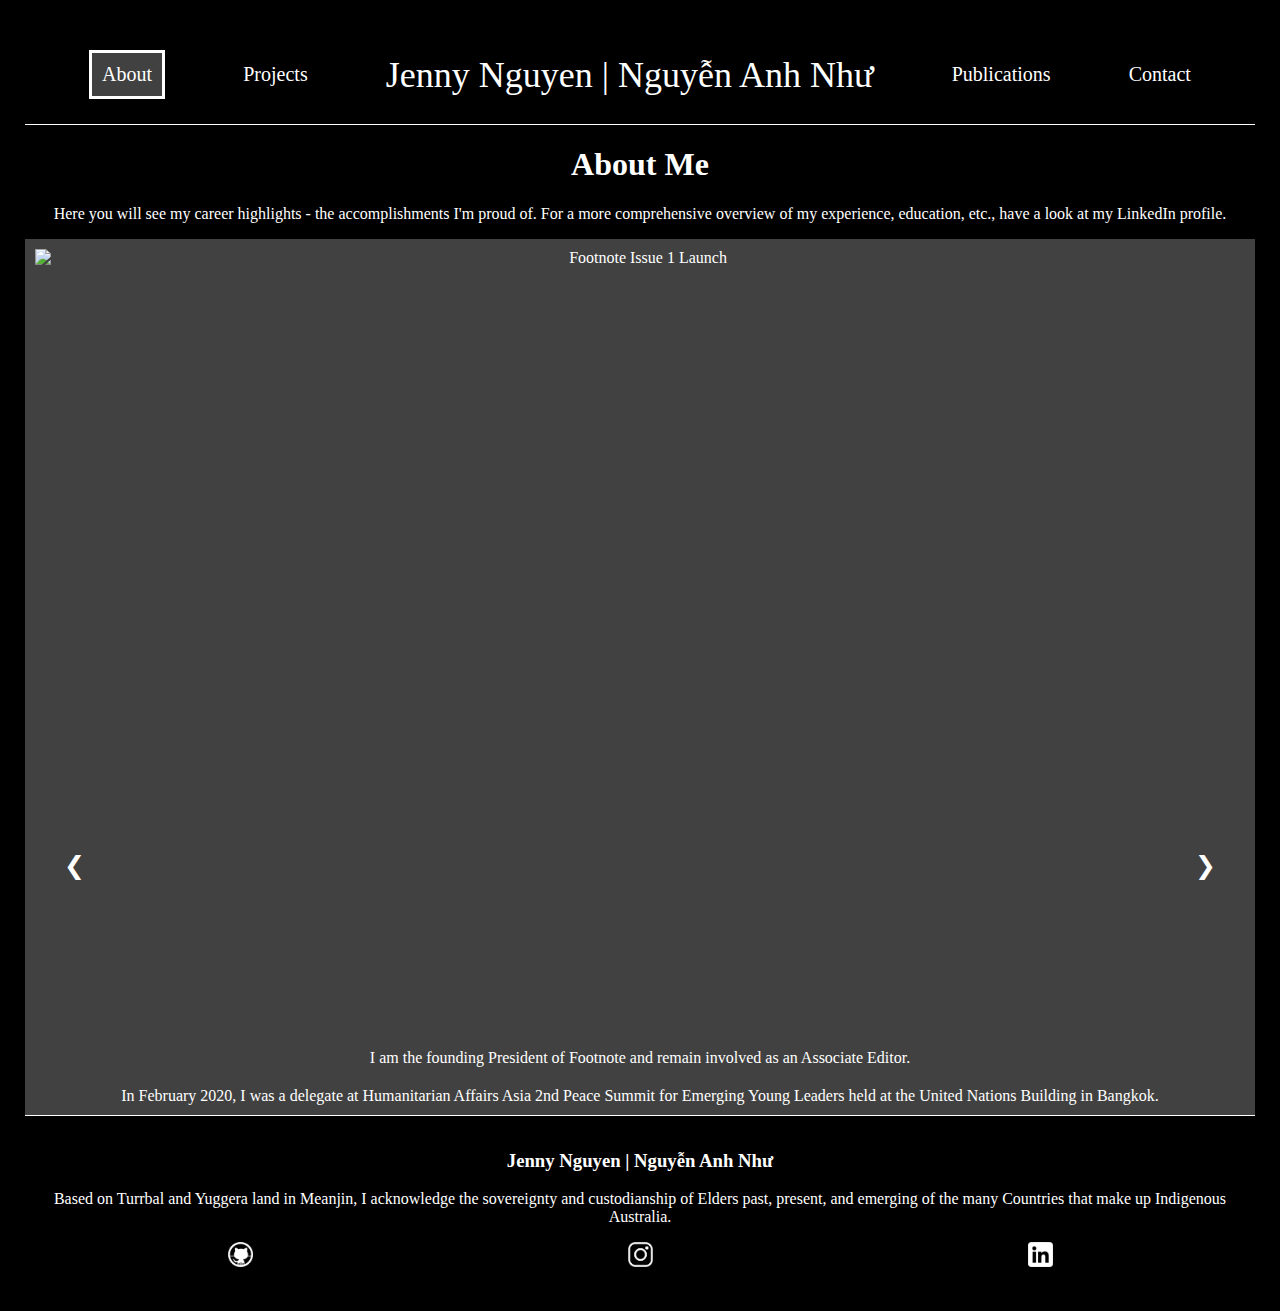
==== about.html @ fe2ff069 "Media Queries for Mobile screen" ====
<!DOCTYPE html>
<html lang="en">
<head>
    <meta charset="UTF-8">
    <meta http-equiv="X-UA-Compatible" content="IE=edge">
    <meta name="viewport" content="width=device-width, initial-scale=1.0">
    <meta name="description" content="Jenny Nguyen | Nguyễn Anh Như">
    <meta name="author" content="Jenny Nguyen | Nguyễn Anh Như">
    <link rel="stylesheet" href="make it look gorgeous.css">
    <title>Publications  Jenny Nguyen | Nguyễn Anh Như</title>
</head>
<body>
    <header>
        <a class="nav" href="about.html" id="highlighted">About</a>
        <a class="nav" href="projects.html">Projects</a>
        <a class="name" href="index.html">Jenny Nguyen | Nguyễn Anh Như</a>
        <a class="nav" href="publications.html">Publications</a>
        <a class="nav" href="contact.html">Contact</a>
    </header>
    <div id="publication-introduction">
        <h1>About Me</h1>
        <p>Here you will see my career highlights - the accomplishments I'm proud of. For a more comprehensive overview of my experience, education, etc., have a look at my <a href="https://www.linkedin.com/in/jennynguyenanhnhu/" class="paragraph-hyperlink">LinkedIn profile.</a></p>
    </div>
        <div class="slides">
            <div class="slideshow-content">
                <img class="slideshow-image" src="LinkedIn copy/14a.jpg" alt="Footnote Issue 1 Launch">
                <div class="slideshow-caption">I am the founding President of Footnote and remain involved as an Associate Editor.</div>
            </div>
            <div class="slideshow-content">
                <img class="slideshow-image" src="LinkedIn copy/12b.jpg" alt="Humanitarian Affairs Asia 2nd Peace Summit for Emerging Young Leaders">
                <div class="slideshow-caption">In February 2020, I was a delegate at Humanitarian Affairs Asia 2nd Peace Summit for Emerging Young Leaders held at the United Nations Building in Bangkok.</div>
            </div>
        </div>
            <div class="slideshow-display" style="width:100%">
                <div class="left-button" onclick="plusDivs(-1)">&#10094;</div>
                <div class="right-button" onclick="plusDivs(+1)">&#10095;</div>
                <span class="demo" onclick="currentDiv(1)"></span>
                <span class="demo" onclick="currentDiv(2)"></span>
            </div>
    <footer>
        <h3>Jenny Nguyen | Nguyễn Anh Như</h3>
        <p>Based on Turrbal and Yuggera land in Meanjin, I acknowledge the sovereignty and custodianship of Elders past, present, and emerging of the many Countries that make up Indigenous Australia.</p> 
        <div id="social-media">
            <a href="https://github.com/jenguyenanhnhu"><img src="LinkedIn copy/github.png"  width="25px" alt="Jenny's GitHub"></a>
            <a href="https://www.instagram.com/jenguyen_anhnhu/"><img src="LinkedIn copy/instagram.png"  width="25px" alt="Jenny's Instagram"></a>
            <a href="https://www.linkedin.com/in/jennynguyenanhnhu/"><img src="LinkedIn copy/linkedin.png"  width="25px" alt="Jenny's LinkedIn"></a>
        </div>
    </footer>
</body>
<script src="make it pop off.js"></script>
</html>
---- make it look gorgeous.css ----
body {font-family:'Times New Roman', Times, serif;
    color: white;
    text-decoration: none;
    background-color: black;
    margin: 25px;
    text-align: center;
}

a {
    text-decoration: none;
    color: white;
}

a:hover, #highlighted, .left-button:hover, .right-button:hover {
    border: white solid;
    background-color: rgba(188, 188, 188, 0.345);
    display: block;
    padding: 10px;
    font-size: bold;
}

.paragraph-hyperlink:hover {
    font-size: bolder;
    display: inline;
    border: none;
    padding: 0;
    text-decoration: none;
}

h4 {
    margin: 0;
    font-weight: lighter;
}

/* Header of every page */
header {
    display: flex;
    align-items: center;
    justify-content: space-around;
    padding: 25px;
    border-bottom: solid white 1px;
}

.name {
    font-size: 36px;
}

.nav {
    font-size: 20px;
}

.index-middle {
    font-size: 40px;
    margin: 20px;
}

/* Index page */
#background-image {
    background-image: linear-gradient(rgba(0, 0, 0, 0.5), rgba(0, 0, 0, 0.5)), url('LinkedIn copy/IMG_3521.JPG'); 
    background-size: cover;
    height: 100%;
}

.introduction {
    padding: 50px;
    display: flex;
    align-items: flex-end;
    display: block;
}

#index-title {
    margin: 400px 0 0 0;
}

/* About */
.slideshow {
    position: relative;
    width: 100%;
    padding: 10px;
    box-sizing: border-box;
}

.slideshow:before {
    content: "";
    display: table;
    clear: both;
}

.slideshow:after {
    content: "";
    display: table;
    clear: both;
}

.slideshow-content {
    background-color: rgba(188, 188, 188, 0.345);
    position: relative;
    padding: 10px;
}

.slideshow-image {
    width: 100%;
    vertical-align: middle;
    display: none;
    object-fit: contain;
    height: 800px;
}

.slideshow-display {
    display: inline-block;
    text-align: center;
    color: #fff!important;
    position: absolute;
    left: 50%;
    bottom: 0;
    padding: 20px;
    transform: translate(-50%,0%);
    font-size: 25px;
    max-width: 90%;
}

.left-button {
    cursor: pointer;
    float: left;
    left: 5%;
}

.right-button {
    cursor: pointer;
    float: right;
    right: 5%;
}

.demo {
    background-color: rgba(188, 188, 188, 0.345) !important;
    border: white solid 1px !important;
    display: inline-block;
    padding: 0;
    text-align:center;
    border-radius: 50%;
    cursor: pointer;
    height: 20px;
    width: 20px;
}

/* Timeline (publications/about) */
.timeline {
    box-sizing: border-box;
    position: relative;
    max-width: 100%;
    display: block;
    padding: 20px;
}

.timeline::before {
    content: '';
    height: 100%;
    background: white;
    position: absolute;
}

.timeline::after {
    content: '';
    position: absolute;
    display: flex;
    justify-content: center;
    width: 6px;
    background-color: white;
    top: 0;
    bottom: 0;
    left: 50%;
    margin-left: -10px;
}

.timeline-element {
    padding: 10px;
    position: relative;
    background-color: rgba(188, 188, 188, 0.345);
    width: 45%;
    margin: 30px 0;
}

.timeline-element::after {
    content: '';
    position: absolute;
    width: 25px;
    height: 25px;
    background-color: white;
    top: 42%;
    border-radius: 50%;
    z-index: 1;
}

.left::after {
    left: 104.5%;
}

.right {
    left: 52.5%;
}

.right::after {
    left: -8.5%;
}

.timeline-element-description {
    position: relative;
    margin: 20px transparent;
}

.timeline-title {
    font-size: 18px;
    font-weight: bold;
    margin-top: 10px;
}

h5 {
    margin: 5px;
}

span {
    display: inline-block;
    box-sizing: border-box;
    left: 111%;
    position: absolute;
    top: 42%;
    width: 100px;
    font-size: 20px;
}

.right-date {
    left: -26%;
    top: 42%;
}

#image1 {
    object-position: 0% 20%;
}

#image2 {
    object-position: bottom;
} 

/* Projects */
#projects-display {
    display: flex;
    justify-content: center;
}

.individual-project {
    background-color: rgba(188, 188, 188, 0.345);
    padding: 15px;
    width: calc(100% / 3 - 100px);
    margin: 15px;
    display: inline-block;
    position: relative;
}

.project-image {
    width: 100%;
    object-fit: cover;
    height: 300px;
    display: flex;
    justify-content: center;
}

/* Contact*/
form {
    margin: 50px auto;
    width: 90%;
}

#form-description {
    padding: 70px;
}

.form-item {
    display: flex;
    justify-content: center;
    align-items: center;
    padding: 5px;
}

.form-item label {
    flex-basis: 125px;
    font-size: 20px;
}

.form-item input,
.form-item textarea {
    flex-basis: 50%;
}

.form-item input,
.form-item textarea,
.form-item button {
    background-color: #FFF;
    padding: 5px;
    font-size: 18px;
    font-family: 'Times New Roman', Times, serif
}

.form-item button {
    width: 100px;
}

.form-item button:hover {
    background-color: grey;
}

/* Footer */
footer {
    padding: 15px;
    border-top: white 1px solid;
}

#social-media {
    display: flex;
    justify-content: space-around;
    margin-top: 10px;
}

/* Media Queries (mobiles) */
@media (max-width: 450px) {
    body {
        margin: 10px;
        font-size: 12px;
    }
    
    a:hover, #highlighted, .left-button:hover, .right-button:hover {
        padding: 5px;
    }
    
    /* Header */
    header {
        margin: 0;
        padding: 0;
    }
    
    .name {
        font-size: 16px;
        word-wrap: break-word;
        width: 120px;
    }
    
    .nav {
        font-size: 10px;
    }
    
    .index-middle {
        font-size: 10px;
        margin: 7px;
    }
    
    /* Index page */
    #background-image {
        background-position: center;
        height: 100%;
    }
    
    .introduction {
        padding: 10px;
    }

    #index-title {
        margin: 300px 0 0 0;
        font-size: 30px;
    }
    
    /* About */
    .slideshow-image {
        object-fit: contain;
        height: 250px;
    }
    
    .slideshow-display {
        bottom: 50%;
        padding: 20px;
        max-width: 90%;
    }
    
    /* Timeline (publications) */
    .timeline {
        padding: 10px;
    }
    
    .timeline::after {
        left: 5%;
        width: 3px;
    }
    
    .timeline-element {
        width: 90%;
        margin: 10px 0;
        left: 5%;
        padding-bottom: 20px;
    }
    
    .timeline-element::after {
        width: 10px;
        height: 10px;
    }
    
    .left::after, .right::after {
        left: -7%;
    }
    
    .right {
        left: 5%;
    }
    
    .timeline-title {
        font-size: 16px;
        margin-top: 10px;
    }
    
    h5 {
        margin: 5px;
    }
    
    span, .right-date {
        left: 42%;
        position: absolute;
        top: 95%;
        font-size: 12px;
        font-weight: bold;
    }

    #image1 {
        object-position: 0% 20%;
    }
    
    #image2 {
        object-position: bottom;
    }

    #image3 {
        object-position: 0%;
    }
    
    /* Projects */
    #projects-display {
        display: block;
    }
    
    .individual-project {
        padding: 10px;
        width: 90%;
        margin: 15px 0;
    }
    
    .project-image {
        width: 100%;
        object-fit: cover;
        height: 250px;
    }
    
    /* Contact*/
    form {
        margin: 10px auto;
        width: 100%;
    }
    
    #form-description {
        padding: 10px;
    }
    
    .form-item {
        display: flex;
        justify-content: center;
        align-items: center;
        padding: 5px;
    }
    
    .form-item label {
        flex-basis: 20%;
        font-size: 12px;
    }
    
    .form-item input,
    .form-item textarea {
        flex-basis: 70%;
    }

    .form-item input,
    .form-item textarea,
    .form-item button {
        font-size: 12px;
    }

    footer {
        font-size: 10px;
    }
}
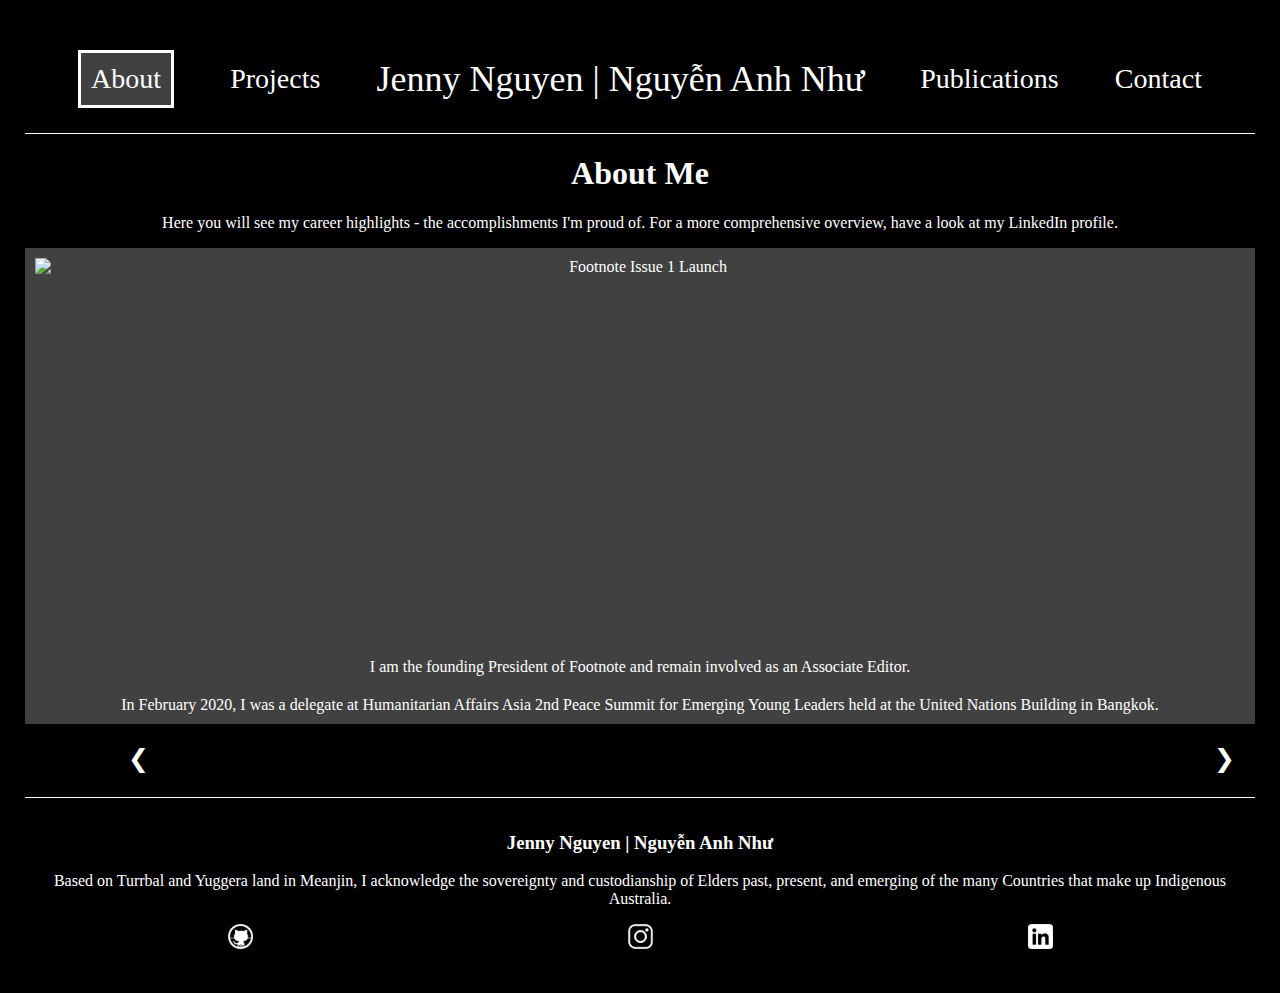
==== commit a7b99bff: "Finish Media Queries + added screenshots" ====
--- a/about.html
+++ b/about.html
@@ -7,7 +7,7 @@
     <meta name="description" content="Jenny Nguyen | Nguyễn Anh Như">
     <meta name="author" content="Jenny Nguyen | Nguyễn Anh Như">
     <link rel="stylesheet" href="make it look gorgeous.css">
-    <title>Publications  Jenny Nguyen | Nguyễn Anh Như</title>
+    <title>About Jenny Nguyen | Nguyễn Anh Như</title>
 </head>
 <body>
     <header>
@@ -19,7 +19,7 @@
     </header>
     <div id="publication-introduction">
         <h1>About Me</h1>
-        <p>Here you will see my career highlights - the accomplishments I'm proud of. For a more comprehensive overview of my experience, education, etc., have a look at my <a href="https://www.linkedin.com/in/jennynguyenanhnhu/" class="paragraph-hyperlink">LinkedIn profile.</a></p>
+        <p>Here you will see my career highlights - the accomplishments I'm proud of. For a more comprehensive overview, have a look at my <a href="https://www.linkedin.com/in/jennynguyenanhnhu/" class="paragraph-hyperlink">LinkedIn profile.</a></p>
     </div>
         <div class="slides">
             <div class="slideshow-content">
@@ -34,8 +34,8 @@
             <div class="slideshow-display" style="width:100%">
                 <div class="left-button" onclick="plusDivs(-1)">&#10094;</div>
                 <div class="right-button" onclick="plusDivs(+1)">&#10095;</div>
-                <span class="demo" onclick="currentDiv(1)"></span>
-                <span class="demo" onclick="currentDiv(2)"></span>
+                <!-- <span class="demo" onclick="currentDiv(1)"></span>
+                <span class="demo" onclick="currentDiv(2)"></span> -->
             </div>
     <footer>
         <h3>Jenny Nguyen | Nguyễn Anh Như</h3>
--- a/make it look gorgeous.css
+++ b/make it look gorgeous.css
@@ -4,6 +4,7 @@
     background-color: black;
     margin: 25px;
     text-align: center;
+    font-size: 16px;
 }
 
 a {
@@ -46,7 +47,7 @@
 }
 
 .nav {
-    font-size: 20px;
+    font-size: 28px;
 }
 
 .index-middle {
@@ -100,19 +101,17 @@
 
 .slideshow-image {
     width: 100%;
-    vertical-align: middle;
     display: none;
     object-fit: contain;
-    height: 800px;
+    height: 400px;
 }
 
 .slideshow-display {
     display: inline-block;
     text-align: center;
     color: #fff!important;
-    position: absolute;
+    position: relative;
     left: 50%;
-    bottom: 0;
     padding: 20px;
     transform: translate(-50%,0%);
     font-size: 25px;
@@ -120,28 +119,26 @@
 }
 
 .left-button {
-    cursor: pointer;
     float: left;
     left: 5%;
 }
 
 .right-button {
-    cursor: pointer;
     float: right;
     right: 5%;
 }
 
-.demo {
+/* .demo {
     background-color: rgba(188, 188, 188, 0.345) !important;
     border: white solid 1px !important;
     display: inline-block;
     padding: 0;
-    text-align:center;
+    text-align: center;
     border-radius: 50%;
     cursor: pointer;
     height: 20px;
     width: 20px;
-}
+} */
 
 /* Timeline (publications/about) */
 .timeline {
@@ -320,7 +317,7 @@
     margin-top: 10px;
 }
 
-/* Media Queries (mobiles) */
+/* Media Queries (Mobile devices) */
 @media (max-width: 450px) {
     body {
         margin: 10px;
@@ -334,17 +331,16 @@
     /* Header */
     header {
         margin: 0;
-        padding: 0;
+        padding: 10px;
     }
     
     .name {
         font-size: 16px;
-        word-wrap: break-word;
         width: 120px;
     }
     
     .nav {
-        font-size: 10px;
+        font-size: 12px;
     }
     
     .index-middle {
@@ -364,7 +360,7 @@
 
     #index-title {
         margin: 300px 0 0 0;
-        font-size: 30px;
+        font-size: 20px;
     }
     
     /* About */
@@ -402,7 +398,7 @@
     }
     
     .left::after, .right::after {
-        left: -7%;
+        left: -6.5%;
     }
     
     .right {
@@ -419,7 +415,8 @@
     }
     
     span, .right-date {
-        left: 42%;
+        left: 0%;
+        text-align: center;
         position: absolute;
         top: 95%;
         font-size: 12px;
@@ -446,7 +443,7 @@
     .individual-project {
         padding: 10px;
         width: 90%;
-        margin: 15px 0;
+        margin: 10px 0;
     }
     
     .project-image {
@@ -492,3 +489,168 @@
         font-size: 10px;
     }
 }
+
+/* Media Queries (Ipad ) */
+@media (min-width:451px) and (max-width: 820px) {
+    body {
+        margin: 20px;
+        font-size: 16px;
+    }
+    
+    a:hover, #highlighted, .left-button:hover, .right-button:hover {
+        padding: 7px;
+    }
+    
+    /* Header */
+    header {
+        margin: 0;
+        padding: 10px;
+    }
+    
+    .name {
+        font-size: 24px;
+        word-wrap: break-word;
+        width: 200px;
+    }
+    
+    .nav {
+        font-size: 20px;
+    }
+    
+    .index-middle {
+        font-size: 20px;
+        margin: 7px;
+    }
+    
+    /* Index page */
+    #background-image {
+        background-position: center;
+        background-position: top;
+        height: 100%;
+    }
+    
+    .introduction {
+        padding: 10px;
+    }
+
+    #index-title {
+        margin: 300px 0 0 0;
+        font-size: 30px;
+    }
+    
+    /* About */
+    .slideshow-image {
+        object-fit: cover;
+        height: 500px;
+    }
+    
+    /* Timeline (publications) */
+    .timeline::after {
+        left: 5%;
+        width: 3px;
+    }
+    
+    .timeline-element {
+        width: 93%;
+        margin: 10px 0;
+        left: 5%;
+        padding-bottom: 20px;
+        display: block;
+    }
+    
+    .timeline-element::after {
+        width: 15px;
+        height: 15px;
+    }
+    
+    .left::after, .right::after {
+        left: -5%;
+    }
+    
+    .right {
+        left: 5%;
+    }
+    
+    .timeline-title {
+        font-size: 20px;
+        margin-top: 10px;
+    }
+    
+    span, .right-date {
+        left: 0%;
+        text-align: center;
+        position: absolute;
+        top: 95%;
+        font-size: 16px;
+        font-weight: bold;
+        margin-top: 5px;
+    }
+
+    #image1 {
+        object-position: 50% 0%;
+    }
+    
+    #image2 {
+        object-position: bottom;
+    }
+
+    #image3 {
+        object-position: 0%;
+    }
+    
+    /* Projects */
+    #projects-display {
+        display: flex;
+        justify-content: center;
+        flex-wrap: wrap;
+    }
+    
+    .individual-project {
+        padding: 10px;
+        width: 45%;
+        margin: 10px 7px;
+    }
+    
+    .project-image {
+        width: 100%;
+        object-fit: cover;
+        height: 400px;
+    }
+    
+    /* Contact*/
+    form {
+        margin: 20px auto;
+        width: 100%;
+    }
+    
+    #form-description {
+        margin: 25px;
+    }
+    
+    .form-item {
+        display: flex;
+        justify-content: center;
+        align-items: center;
+        padding: 5px;
+    }
+    
+    .form-item label {
+        flex-basis: 15%;
+        font-size: 16px;
+    }
+    
+    .form-item input,
+    .form-item textarea {
+        flex-basis: 70%;
+    }
+
+    .form-item input,
+    .form-item textarea,
+    .form-item button {
+        font-size: 16px;
+    }
+
+    footer {
+        font-size: 14px;
+    }
+}
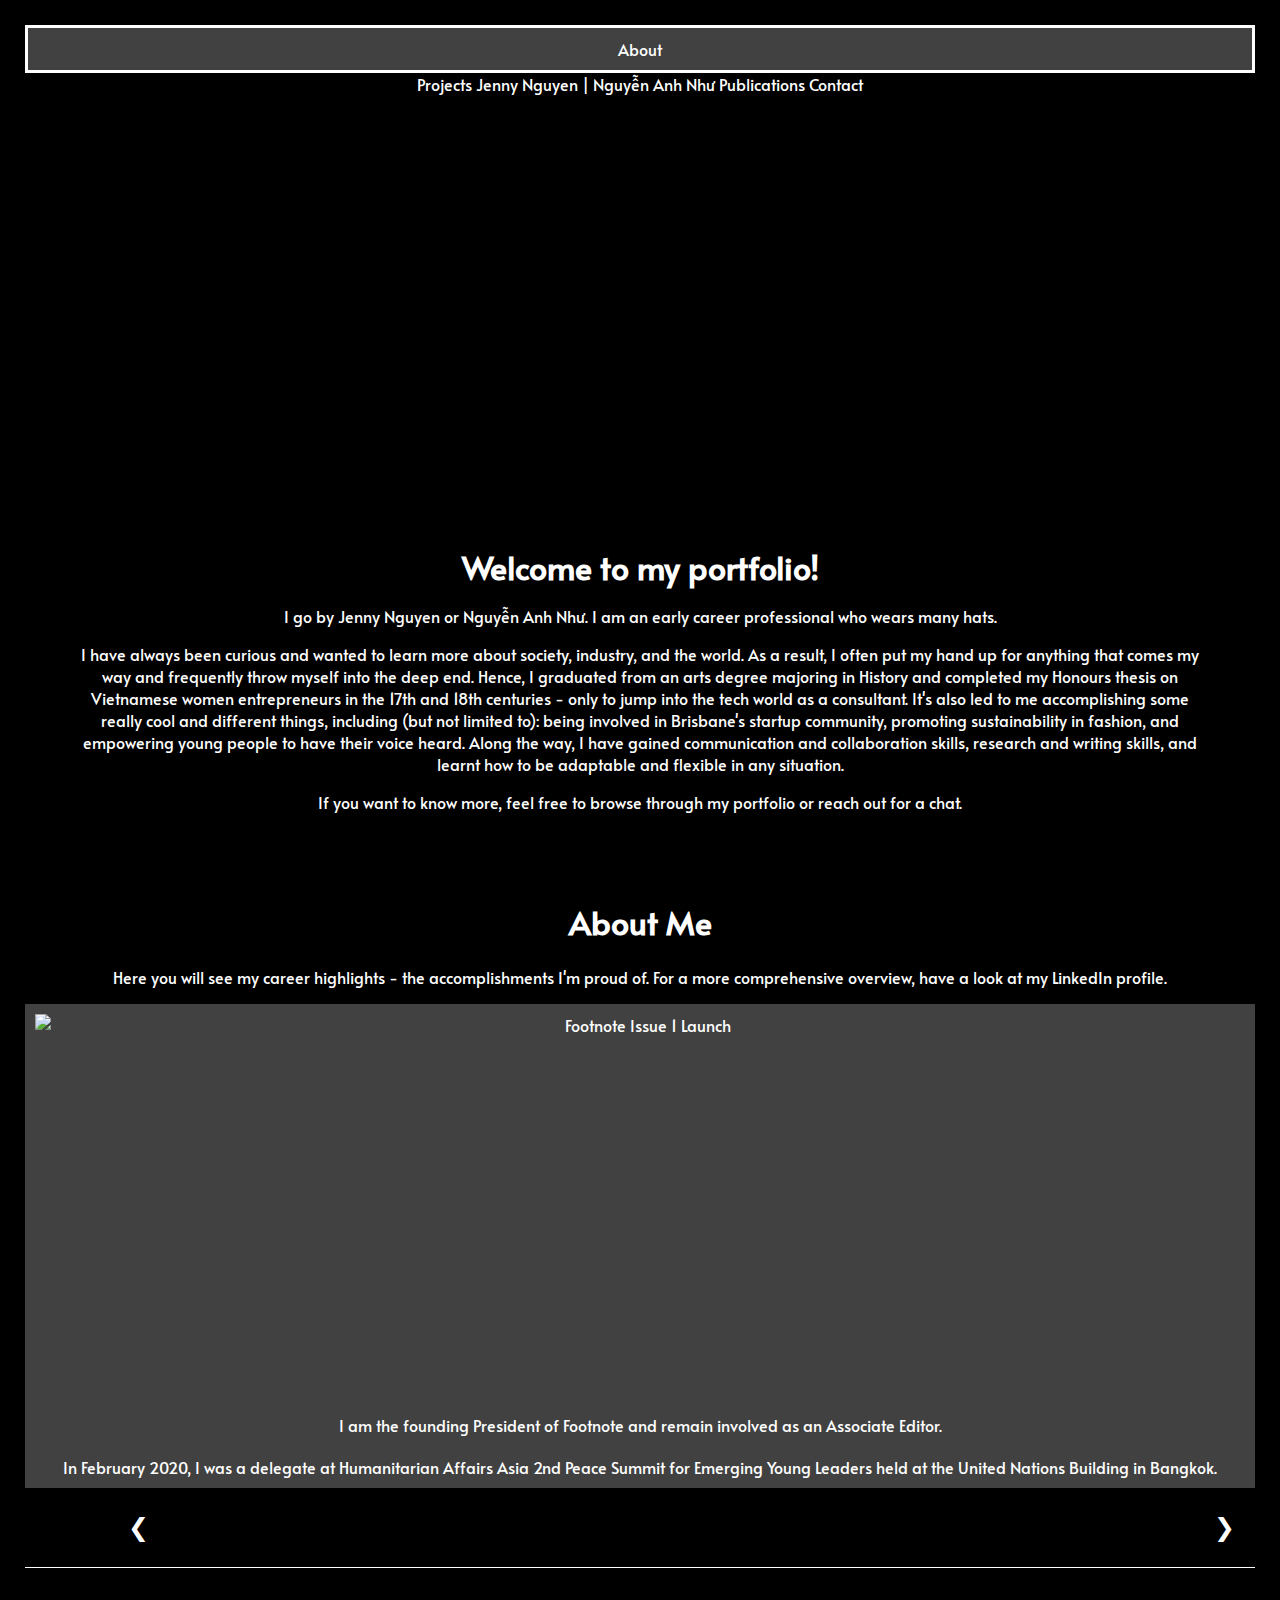
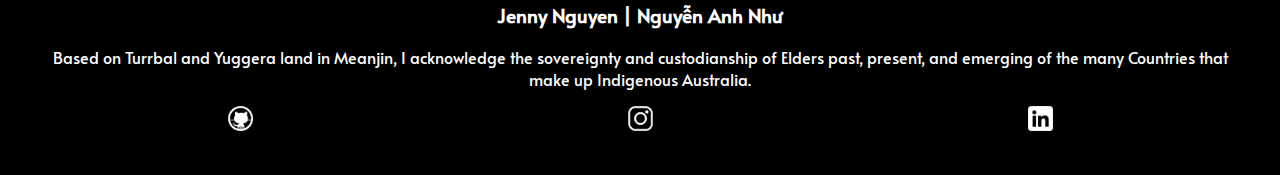
==== commit f1876d07: "some changes" ====
--- a/about.html
+++ b/about.html
@@ -18,6 +18,12 @@
         <a class="nav" href="contact.html">Contact</a>
     </header>
     <div id="publication-introduction">
+        <div class="introduction">
+            <h1 id="index-title">Welcome to my portfolio!</h1>
+            <p>I go by Jenny Nguyen or Nguyễn Anh Như. I am an early career professional who wears many hats.</p>
+            <p>I have always been curious and wanted to learn more about society, industry, and the world. As a result, I often put my hand up for anything that comes my way and frequently throw myself into the deep end. Hence, I graduated from an arts degree majoring in History and completed my Honours thesis on Vietnamese women entrepreneurs in the 17th and 18th centuries - only to jump into the tech world as a consultant. It's also led to me accomplishing some really cool and different things, including (but not limited to): being involved in Brisbane's startup community, promoting sustainability in fashion, and empowering young people to have their voice heard. Along the way, I have gained communication and collaboration skills, research and writing skills, and learnt how to be adaptable and flexible in any situation.</p>
+            <p>If you want to know more, feel free to browse through my portfolio or <a class="paragraph-hyperlink" href="contact.html">reach out for a chat.</a></p>
+        </div>
         <h1>About Me</h1>
         <p>Here you will see my career highlights - the accomplishments I'm proud of. For a more comprehensive overview, have a look at my <a href="https://www.linkedin.com/in/jennynguyenanhnhu/" class="paragraph-hyperlink">LinkedIn profile.</a></p>
     </div>
@@ -41,9 +47,9 @@
         <h3>Jenny Nguyen | Nguyễn Anh Như</h3>
         <p>Based on Turrbal and Yuggera land in Meanjin, I acknowledge the sovereignty and custodianship of Elders past, present, and emerging of the many Countries that make up Indigenous Australia.</p> 
         <div id="social-media">
-            <a href="https://github.com/jenguyenanhnhu"><img src="LinkedIn copy/github.png"  width="25px" alt="Jenny's GitHub"></a>
-            <a href="https://www.instagram.com/jenguyen_anhnhu/"><img src="LinkedIn copy/instagram.png"  width="25px" alt="Jenny's Instagram"></a>
-            <a href="https://www.linkedin.com/in/jennynguyenanhnhu/"><img src="LinkedIn copy/linkedin.png"  width="25px" alt="Jenny's LinkedIn"></a>
+            <a href="https://github.com/jenguyenanhnhu"><img src="Images/github.png"  width="25px" alt="Jenny's GitHub"></a>
+            <a href="https://www.instagram.com/jenguyen_anhnhu/"><img src="Images/instagram.png"  width="25px" alt="Jenny's Instagram"></a>
+            <a href="https://www.linkedin.com/in/jennynguyenanhnhu/"><img src="Images/linkedin.png"  width="25px" alt="Jenny's LinkedIn"></a>
         </div>
     </footer>
 </body>
--- a/make it look gorgeous.css
+++ b/make it look gorgeous.css
@@ -1,4 +1,6 @@
-body {font-family:'Times New Roman', Times, serif;
+@import url('https://fonts.googleapis.com/css2?family=Alata&display=swap');
+
+body {font-family:'Alata', sans-serif;
     color: white;
     text-decoration: none;
     background-color: black;
@@ -33,8 +35,8 @@
     font-weight: lighter;
 }
 
-/* Header of every page */
-header {
+/* Nav page */
+/* header {
     display: flex;
     align-items: center;
     justify-content: space-around;
@@ -53,11 +55,11 @@
 .index-middle {
     font-size: 40px;
     margin: 20px;
-}
+} */
 
 /* Index page */
 #background-image {
-    background-image: linear-gradient(rgba(0, 0, 0, 0.5), rgba(0, 0, 0, 0.5)), url('LinkedIn copy/IMG_3521.JPG'); 
+    background-image: url('Images/Back\ Business\ Card.png')
     background-size: cover;
     height: 100%;
 }
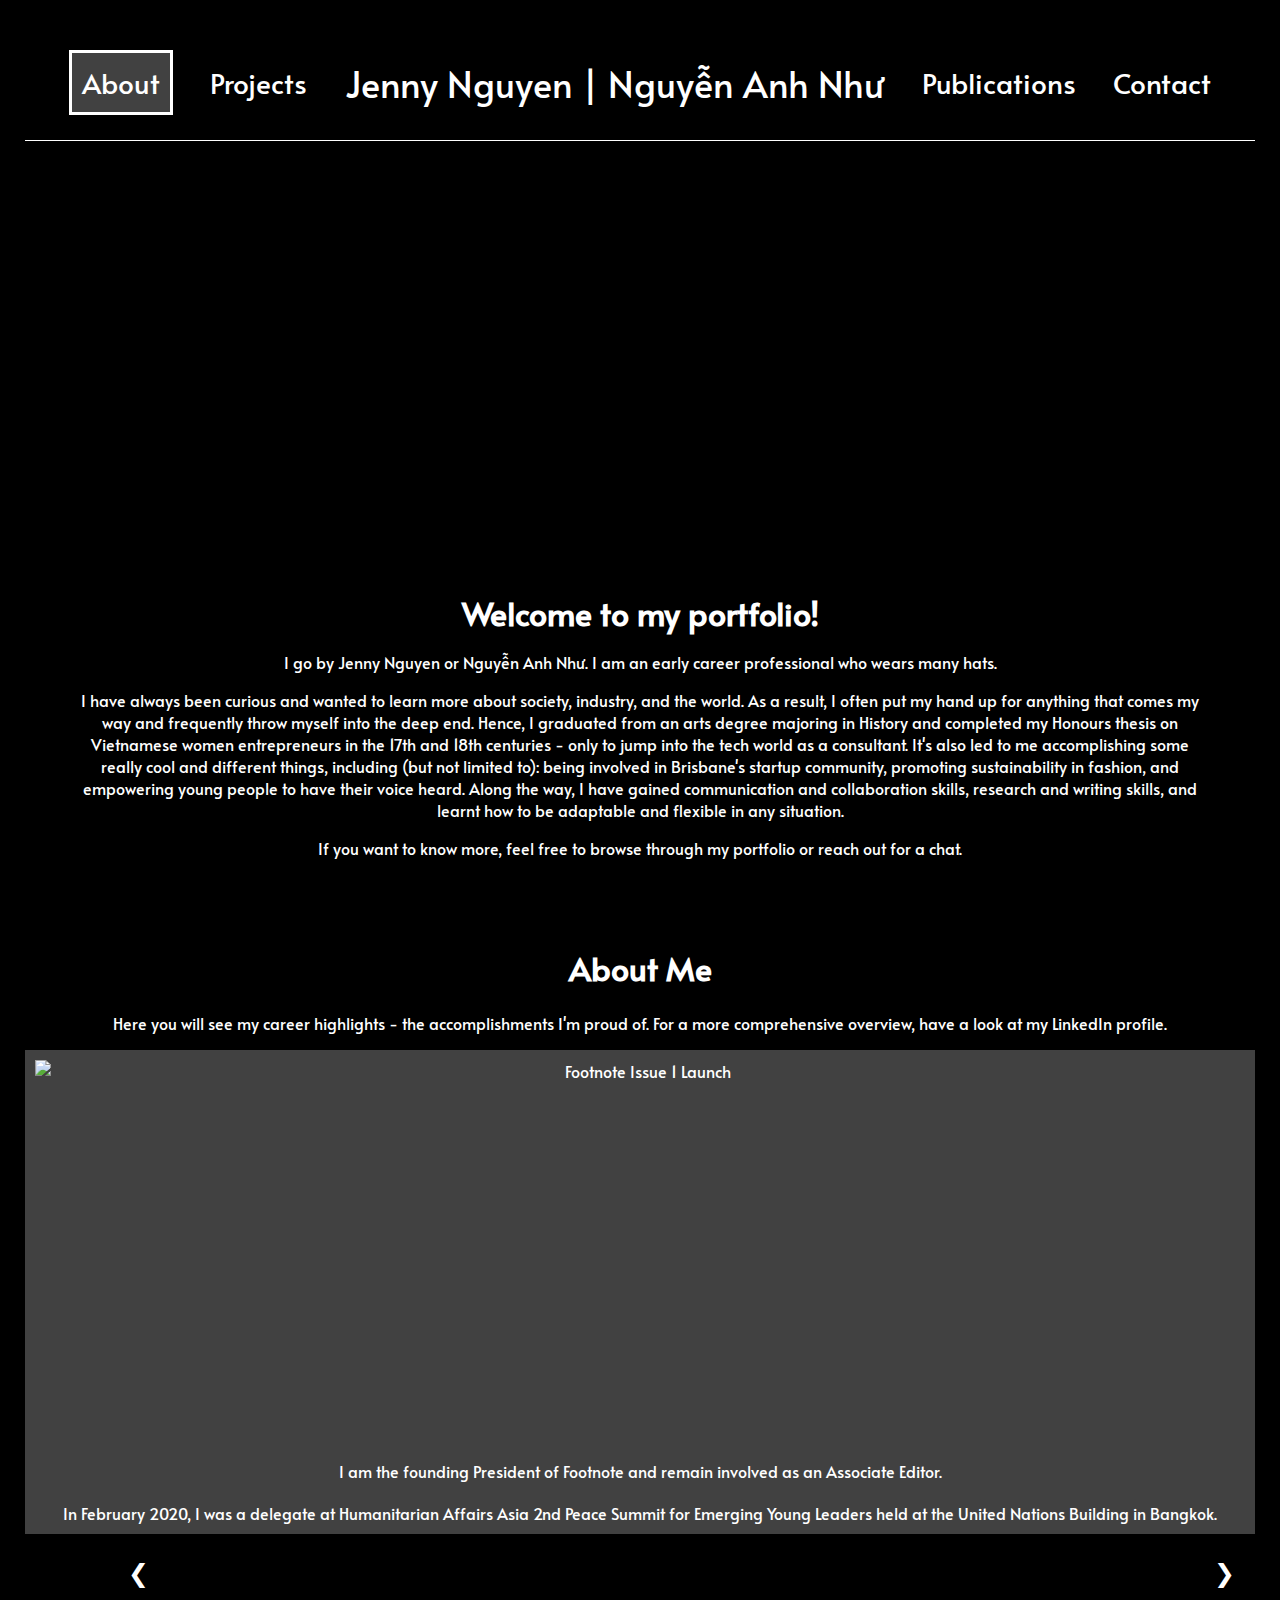
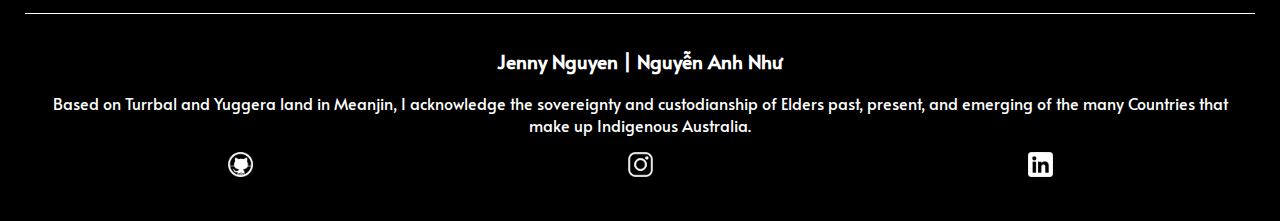
==== commit 9d2fe4c1: "Footer" ====
--- a/about.html
+++ b/about.html
@@ -44,13 +44,7 @@
                 <span class="demo" onclick="currentDiv(2)"></span> -->
             </div>
     <footer>
-        <h3>Jenny Nguyen | Nguyễn Anh Như</h3>
-        <p>Based on Turrbal and Yuggera land in Meanjin, I acknowledge the sovereignty and custodianship of Elders past, present, and emerging of the many Countries that make up Indigenous Australia.</p> 
-        <div id="social-media">
-            <a href="https://github.com/jenguyenanhnhu"><img src="Images/github.png"  width="25px" alt="Jenny's GitHub"></a>
-            <a href="https://www.instagram.com/jenguyen_anhnhu/"><img src="Images/instagram.png"  width="25px" alt="Jenny's Instagram"></a>
-            <a href="https://www.linkedin.com/in/jennynguyenanhnhu/"><img src="Images/linkedin.png"  width="25px" alt="Jenny's LinkedIn"></a>
-        </div>
+        
     </footer>
 </body>
 <script src="make it pop off.js"></script>
--- a/make it look gorgeous.css
+++ b/make it look gorgeous.css
@@ -36,7 +36,7 @@
 }
 
 /* Nav page */
-/* header {
+header {
     display: flex;
     align-items: center;
     justify-content: space-around;
@@ -55,11 +55,11 @@
 .index-middle {
     font-size: 40px;
     margin: 20px;
-} */
+}
 
 /* Index page */
 #background-image {
-    background-image: url('Images/Back\ Business\ Card.png')
+    background-image: url('Images/BackBusinessCard.png');
     background-size: cover;
     height: 100%;
 }
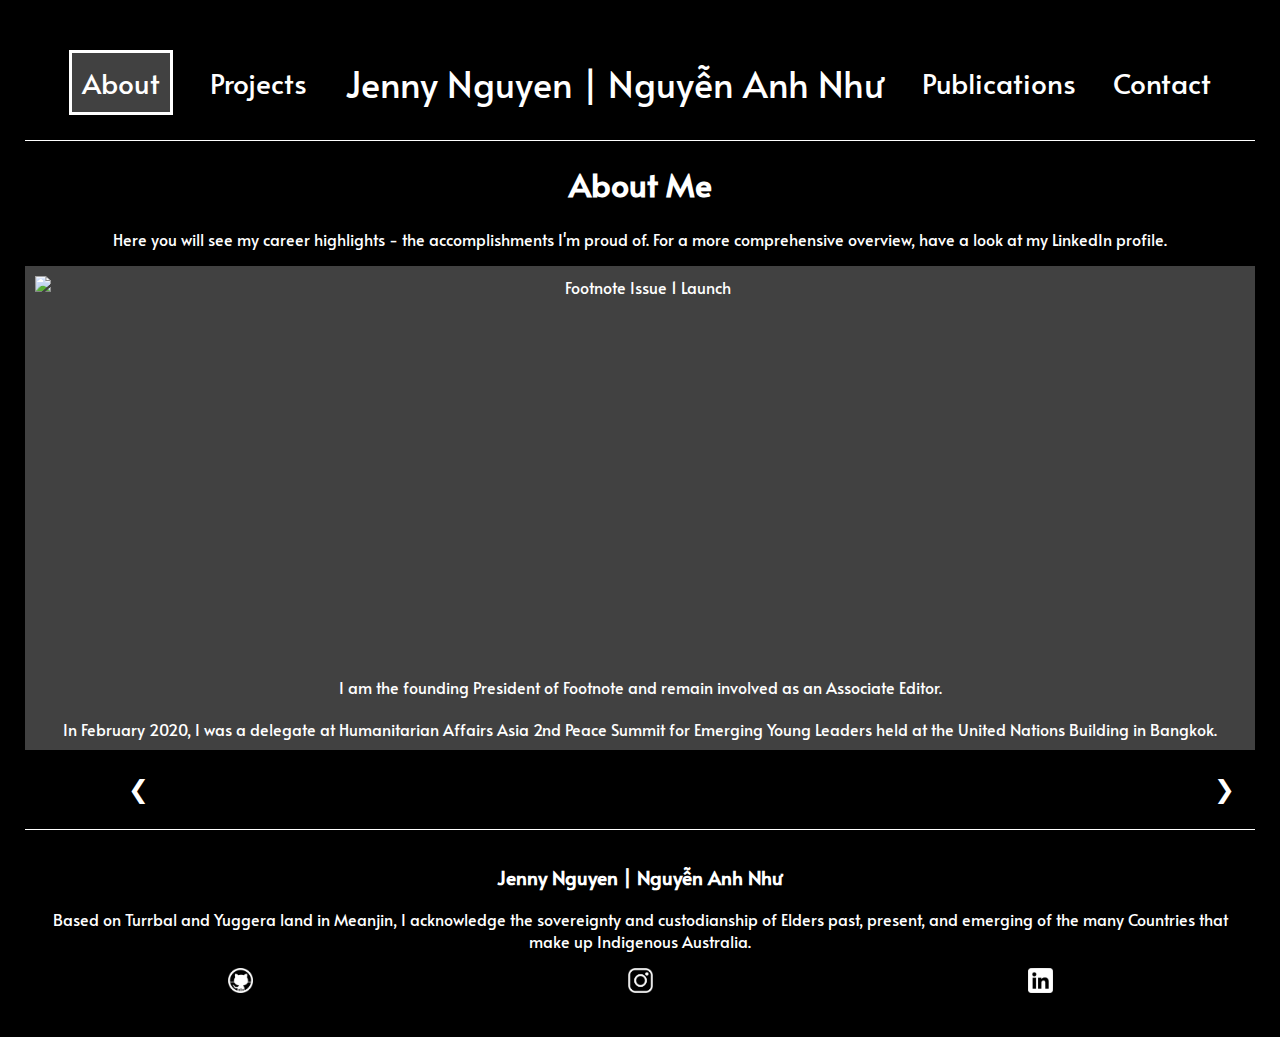
==== commit 06b8bf90: "Moved Introduction" ====
--- a/about.html
+++ b/about.html
@@ -17,13 +17,6 @@
         <a class="nav" href="publications.html">Publications</a>
         <a class="nav" href="contact.html">Contact</a>
     </header>
-    <div id="publication-introduction">
-        <div class="introduction">
-            <h1 id="index-title">Welcome to my portfolio!</h1>
-            <p>I go by Jenny Nguyen or Nguyễn Anh Như. I am an early career professional who wears many hats.</p>
-            <p>I have always been curious and wanted to learn more about society, industry, and the world. As a result, I often put my hand up for anything that comes my way and frequently throw myself into the deep end. Hence, I graduated from an arts degree majoring in History and completed my Honours thesis on Vietnamese women entrepreneurs in the 17th and 18th centuries - only to jump into the tech world as a consultant. It's also led to me accomplishing some really cool and different things, including (but not limited to): being involved in Brisbane's startup community, promoting sustainability in fashion, and empowering young people to have their voice heard. Along the way, I have gained communication and collaboration skills, research and writing skills, and learnt how to be adaptable and flexible in any situation.</p>
-            <p>If you want to know more, feel free to browse through my portfolio or <a class="paragraph-hyperlink" href="contact.html">reach out for a chat.</a></p>
-        </div>
         <h1>About Me</h1>
         <p>Here you will see my career highlights - the accomplishments I'm proud of. For a more comprehensive overview, have a look at my <a href="https://www.linkedin.com/in/jennynguyenanhnhu/" class="paragraph-hyperlink">LinkedIn profile.</a></p>
     </div>
--- a/make it look gorgeous.css
+++ b/make it look gorgeous.css
@@ -59,7 +59,7 @@
 
 /* Index page */
 #background-image {
-    background-image: url('Images/BackBusinessCard.png');
+    background-image: linear-gradient(rgba(0, 0, 0, 0.25), rgba(0, 0, 0, 0.25)), url('Images/BackBusinessCard.png');
     background-size: cover;
     height: 100%;
 }
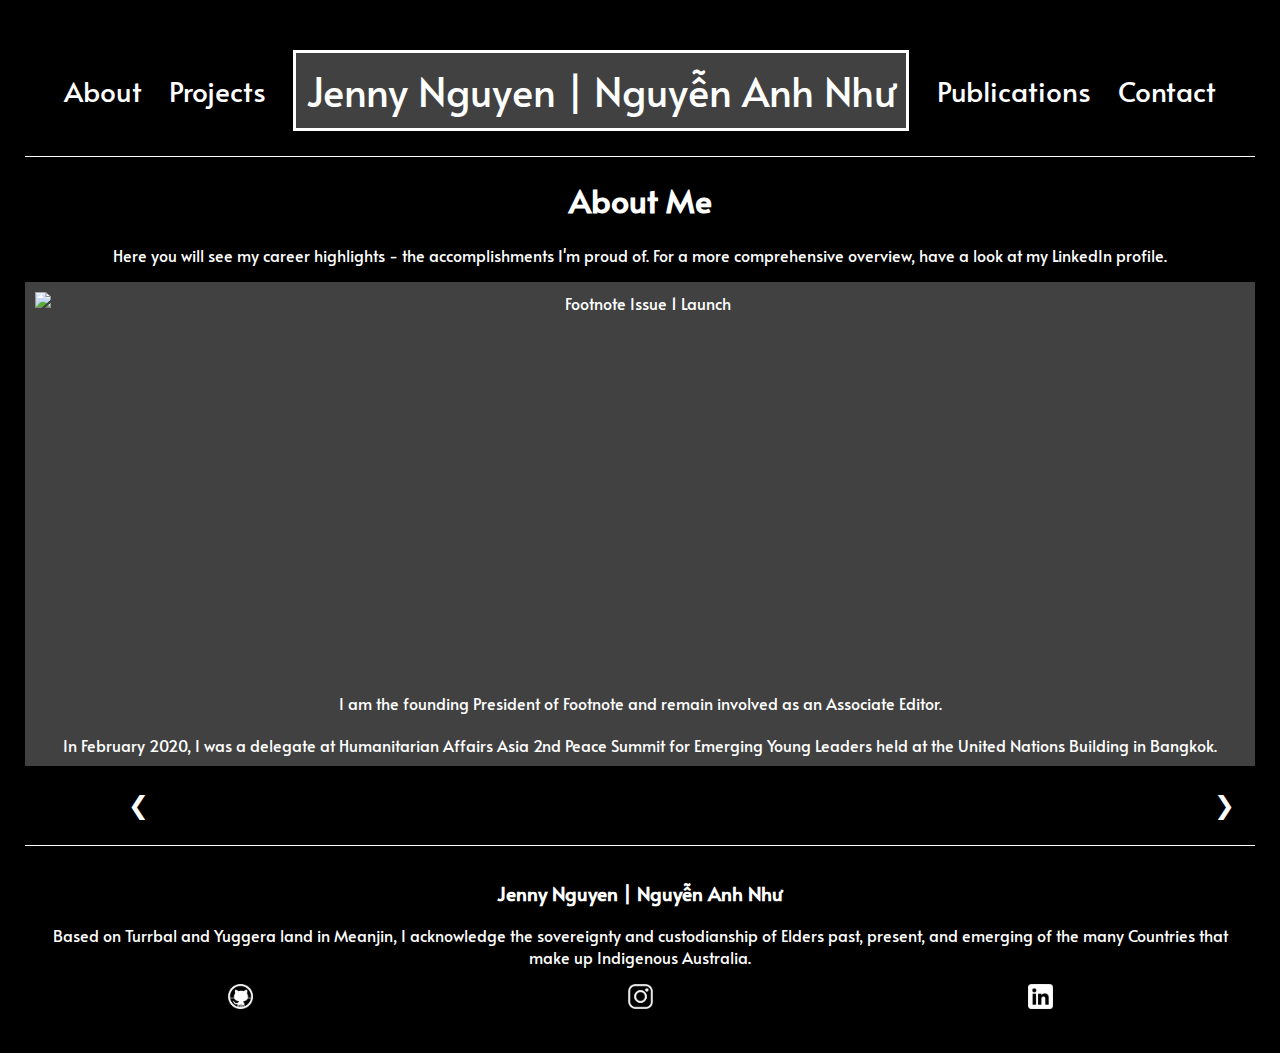
==== commit 8b4c860c: "Change font name" ====
--- a/about.html
+++ b/about.html
@@ -10,13 +10,8 @@
     <title>About Jenny Nguyen | Nguyễn Anh Như</title>
 </head>
 <body>
-    <header>
-        <a class="nav" href="about.html" id="highlighted">About</a>
-        <a class="nav" href="projects.html">Projects</a>
-        <a class="name" href="index.html">Jenny Nguyen | Nguyễn Anh Như</a>
-        <a class="nav" href="publications.html">Publications</a>
-        <a class="nav" href="contact.html">Contact</a>
-    </header>
+    <nav>
+    </nav>
         <h1>About Me</h1>
         <p>Here you will see my career highlights - the accomplishments I'm proud of. For a more comprehensive overview, have a look at my <a href="https://www.linkedin.com/in/jennynguyenanhnhu/" class="paragraph-hyperlink">LinkedIn profile.</a></p>
     </div>
@@ -36,8 +31,7 @@
                 <!-- <span class="demo" onclick="currentDiv(1)"></span>
                 <span class="demo" onclick="currentDiv(2)"></span> -->
             </div>
-    <footer>
-        
+    <footer> 
     </footer>
 </body>
 <script src="make it pop off.js"></script>
--- a/make it look gorgeous.css
+++ b/make it look gorgeous.css
@@ -45,7 +45,7 @@
 }
 
 .name {
-    font-size: 36px;
+    font-size: 40px;
 }
 
 .nav {
@@ -66,13 +66,13 @@
 
 .introduction {
     padding: 50px;
-    display: flex;
     align-items: flex-end;
     display: block;
+    margin: 0 0 400px 0;
 }
 
 #index-title {
-    margin: 400px 0 0 0;
+    margin: 50px 0 0 0;
 }
 
 /* About */
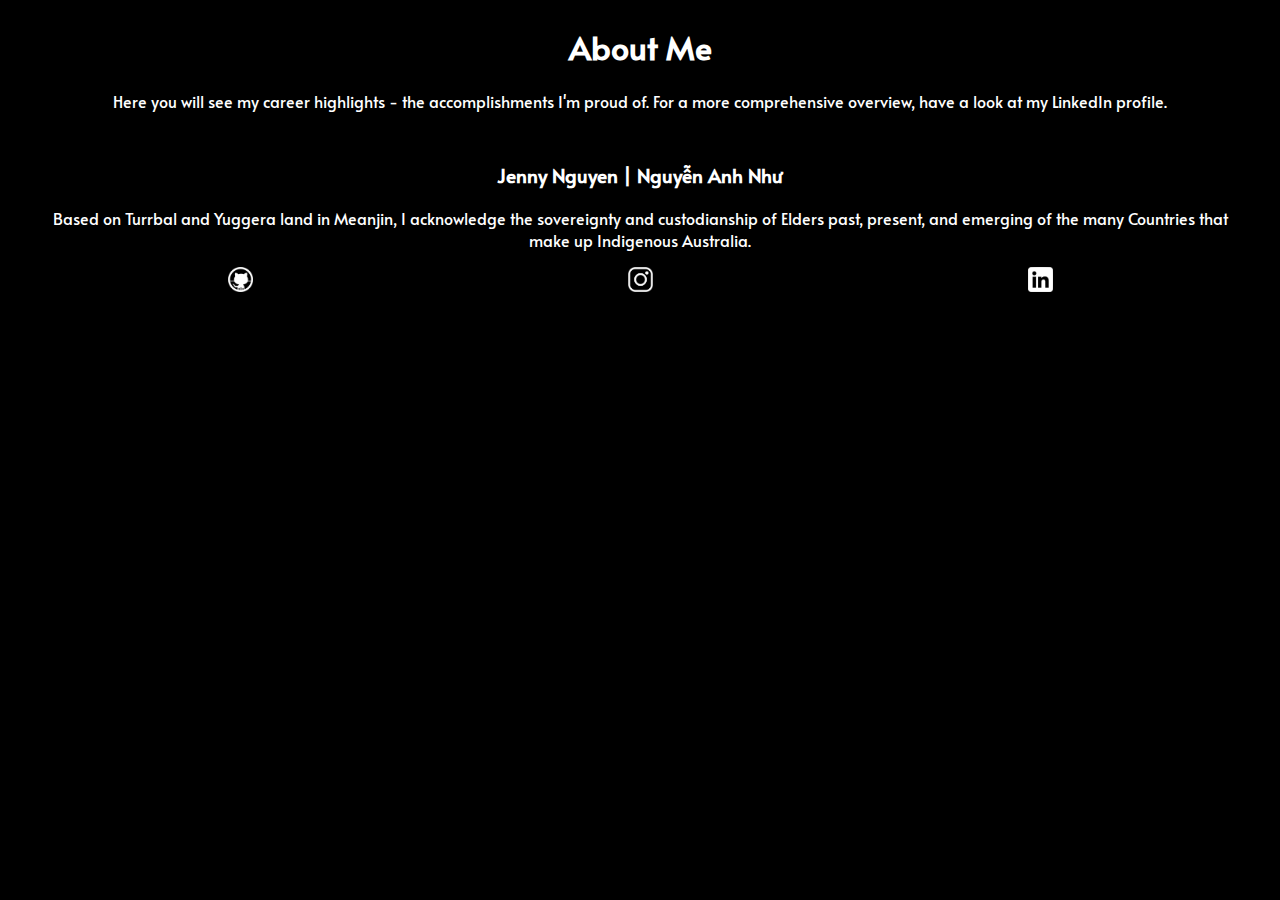
==== commit 6dc1b2d8: "j" ====
--- a/about.html
+++ b/about.html
@@ -6,7 +6,7 @@
     <meta name="viewport" content="width=device-width, initial-scale=1.0">
     <meta name="description" content="Jenny Nguyen | Nguyễn Anh Như">
     <meta name="author" content="Jenny Nguyen | Nguyễn Anh Như">
-    <link rel="stylesheet" href="make it look gorgeous.css">
+    <link rel="stylesheet" href="make it gorgeous.css">
     <title>About Jenny Nguyen | Nguyễn Anh Như</title>
 </head>
 <body>
@@ -15,7 +15,7 @@
         <h1>About Me</h1>
         <p>Here you will see my career highlights - the accomplishments I'm proud of. For a more comprehensive overview, have a look at my <a href="https://www.linkedin.com/in/jennynguyenanhnhu/" class="paragraph-hyperlink">LinkedIn profile.</a></p>
     </div>
-        <div class="slides">
+        <!-- <div class="slides">
             <div class="slideshow-content">
                 <img class="slideshow-image" src="LinkedIn copy/14a.jpg" alt="Footnote Issue 1 Launch">
                 <div class="slideshow-caption">I am the founding President of Footnote and remain involved as an Associate Editor.</div>
@@ -27,12 +27,12 @@
         </div>
             <div class="slideshow-display" style="width:100%">
                 <div class="left-button" onclick="plusDivs(-1)">&#10094;</div>
-                <div class="right-button" onclick="plusDivs(+1)">&#10095;</div>
+                <div class="right-button" onclick="plusDivs(+1)">&#10095;</div> -->
                 <!-- <span class="demo" onclick="currentDiv(1)"></span>
                 <span class="demo" onclick="currentDiv(2)"></span> -->
             </div>
     <footer> 
     </footer>
 </body>
-<script src="make it pop off.js"></script>
+<script src="make it pop.js"></script>
 </html>--- a/make it gorgeous.css
+++ b/make it gorgeous.css
@@ -0,0 +1,659 @@
+@import url('https://fonts.googleapis.com/css2?family=Alata&display=swap');
+
+body {font-family:'Alata', serif;
+    color: white;
+    text-decoration: none;
+    background-color: black;
+    margin: 25px;
+    text-align: center;
+    font-size: 16px;
+}
+
+a {
+    text-decoration: none;
+    color: white;
+}
+
+a:hover, #highlighted, .left-button:hover, .right-button:hover {
+    background-color: rgba(188, 188, 188, 0.345);
+    display: block;
+    /* margin: 5px 10px 5px 10px; */
+    color: white;
+}
+
+.paragraph-hyperlink:hover {
+    display: inline;
+    border: none;
+    padding: 0;
+    text-decoration: none;
+}
+
+h4 {
+    margin: 0;
+    font-weight: lighter;
+}
+
+/* Nav page */
+nav {
+    display: inline-block;
+    align-items: center;
+    justify-content: space-around;
+    color: #67b435;
+    margin: 0;
+    padding: 20px;
+    top: 0;
+    width: 100%;
+    list-style-type: none;
+    position: fixed;
+}
+
+.name {
+    font-size: 40px;
+    color: #67b435;
+}
+
+.nav {
+    font-size: 28px;
+    color: #67b435;
+}
+
+.index-middle {
+    margin: 20px;
+}
+
+/* Index page */
+#background-image {
+    background-image: linear-gradient(rgba(0, 0, 0, 0.25), rgba(0, 0, 0, 0.25)), url('Images/BackBusinessCard.png');
+    background-size: cover;
+    height: 100%;
+}
+
+.introduction {
+    align-items: flex-end;
+    display: block;
+    margin: 0;
+}
+
+#index-title {
+    margin: 50px 0 0 0;
+}
+
+/* About */
+.slideshow {
+    position: relative;
+    width: 100%;
+    padding: 10px;
+    box-sizing: border-box;
+}
+
+.slideshow:before {
+    content: "";
+    display: table;
+    clear: both;
+}
+
+.slideshow:after {
+    content: "";
+    display: table;
+    clear: both;
+}
+
+.slideshow-content {
+    background-color: rgba(188, 188, 188, 0.345);
+    position: relative;
+    padding: 10px;
+}
+
+.slideshow-image {
+    width: 100%;
+    display: none;
+    object-fit: contain;
+    height: 400px;
+}
+
+.slideshow-display {
+    display: inline-block;
+    text-align: center;
+    color: #fff!important;
+    position: relative;
+    left: 50%;
+    padding: 20px;
+    transform: translate(-50%,0%);
+    font-size: 25px;
+    max-width: 90%;
+}
+
+.left-button {
+    float: left;
+    left: 5%;
+}
+
+.right-button {
+    float: right;
+    right: 5%;
+}
+
+/* .demo {
+    background-color: rgba(188, 188, 188, 0.345) !important;
+    border: white solid 1px !important;
+    display: inline-block;
+    padding: 0;
+    text-align: center;
+    border-radius: 50%;
+    cursor: pointer;
+    height: 20px;
+    width: 20px;
+} */
+
+/* Timeline (publications/about) */
+.timeline {
+    box-sizing: border-box;
+    position: relative;
+    max-width: 100%;
+    display: block;
+    padding: 20px;
+}
+
+.timeline::before {
+    content: '';
+    height: 100%;
+    background: white;
+    position: absolute;
+}
+
+.timeline::after {
+    content: '';
+    position: absolute;
+    display: flex;
+    justify-content: center;
+    width: 6px;
+    background-color: white;
+    top: 0;
+    bottom: 0;
+    left: 50%;
+    margin-left: -10px;
+}
+
+.timeline-element {
+    padding: 10px;
+    position: relative;
+    background-color: rgba(188, 188, 188, 0.345);
+    width: 45%;
+    margin: 30px 0;
+}
+
+.timeline-element::after {
+    content: '';
+    position: absolute;
+    width: 25px;
+    height: 25px;
+    background-color: white;
+    top: 42%;
+    border-radius: 50%;
+    z-index: 1;
+}
+
+.left::after {
+    left: 104.5%;
+}
+
+.right {
+    left: 52.5%;
+}
+
+.right::after {
+    left: -8.5%;
+}
+
+.timeline-element-description {
+    position: relative;
+    margin: 20px transparent;
+}
+
+.timeline-title {
+    font-size: 18px;
+    font-weight: bold;
+    margin-top: 10px;
+}
+
+h5 {
+    margin: 5px;
+}
+
+span {
+    display: inline-block;
+    box-sizing: border-box;
+    left: 111%;
+    position: absolute;
+    top: 42%;
+    width: 100px;
+    font-size: 20px;
+}
+
+.right-date {
+    left: -26%;
+    top: 42%;
+}
+
+#image1 {
+    object-position: 0% 20%;
+}
+
+#image2 {
+    object-position: bottom;
+} 
+
+/* Projects */
+#projects-display {
+    display: flex;
+    justify-content: center;
+}
+
+.individual-project {
+    background-color: rgba(188, 188, 188, 0.345);
+    padding: 15px;
+    width: calc(100% / 3 - 100px);
+    margin: 15px;
+    display: inline-block;
+    position: relative;
+}
+
+.project-image {
+    width: 100%;
+    object-fit: cover;
+    height: 300px;
+    display: flex;
+    justify-content: center;
+}
+
+/* Contact*/
+form {
+    margin: 50px auto;
+    width: 90%;
+}
+
+#form-description {
+    padding: 70px;
+}
+
+.form-item {
+    display: flex;
+    justify-content: center;
+    align-items: center;
+    padding: 5px;
+}
+
+.form-item label {
+    flex-basis: 125px;
+    font-size: 20px;
+}
+
+.form-item input,
+.form-item textarea {
+    flex-basis: 50%;
+}
+
+.form-item input,
+.form-item textarea,
+.form-item button {
+    background-color: #FFF;
+    padding: 5px;
+    font-size: 18px;
+}
+
+.form-item button {
+    width: 100px;
+}
+
+.form-item button:hover {
+    background-color: grey;
+}
+
+/* Footer */
+footer {
+    padding: 15px;
+}
+
+#social-media {
+    display: flex;
+    justify-content: space-around;
+    margin-top: 10px;
+}
+
+/* Media Queries (Mobile devices) */
+@media (max-width: 450px) {
+    body {
+        margin: 10px;
+        font-size: 12px;
+    }
+    
+    a:hover, #highlighted, .left-button:hover, .right-button:hover {
+        padding: 5px;
+    }
+    
+    /* Header */
+    header {
+        margin: 0;
+        padding: 10px;
+    }
+    
+    .name {
+        font-size: 16px;
+        width: 120px;
+    }
+    
+    .nav {
+        font-size: 12px;
+    }
+    
+    .index-middle {
+        font-size: 10px;
+        margin: 7px;
+    }
+    
+    /* Index page */
+    #background-image {
+        background-position: center;
+        height: 100%;
+    }
+    
+    .introduction {
+        padding: 10px;
+    }
+
+    #index-title {
+        margin: 300px 0 0 0;
+        font-size: 20px;
+    }
+    
+    /* About */
+    .slideshow-image {
+        object-fit: contain;
+        height: 250px;
+    }
+    
+    .slideshow-display {
+        bottom: 50%;
+        padding: 20px;
+        max-width: 90%;
+    }
+    
+    /* Timeline (publications) */
+    .timeline {
+        padding: 10px;
+    }
+    
+    .timeline::after {
+        left: 5%;
+        width: 3px;
+    }
+    
+    .timeline-element {
+        width: 90%;
+        margin: 10px 0;
+        left: 5%;
+        padding-bottom: 20px;
+    }
+    
+    .timeline-element::after {
+        width: 10px;
+        height: 10px;
+    }
+    
+    .left::after, .right::after {
+        left: -6.5%;
+    }
+    
+    .right {
+        left: 5%;
+    }
+    
+    .timeline-title {
+        font-size: 16px;
+        margin-top: 10px;
+    }
+    
+    h5 {
+        margin: 5px;
+    }
+    
+    span, .right-date {
+        left: 0%;
+        text-align: center;
+        position: absolute;
+        top: 95%;
+        font-size: 12px;
+        font-weight: bold;
+    }
+
+    #image1 {
+        object-position: 0% 20%;
+    }
+    
+    #image2 {
+        object-position: bottom;
+    }
+
+    #image3 {
+        object-position: 0%;
+    }
+    
+    /* Projects */
+    #projects-display {
+        display: block;
+    }
+    
+    .individual-project {
+        padding: 10px;
+        width: 90%;
+        margin: 10px 0;
+    }
+    
+    .project-image {
+        width: 100%;
+        object-fit: cover;
+        height: 250px;
+    }
+    
+    /* Contact*/
+    form {
+        margin: 10px auto;
+        width: 100%;
+    }
+    
+    #form-description {
+        padding: 10px;
+    }
+    
+    .form-item {
+        display: flex;
+        justify-content: center;
+        align-items: center;
+        padding: 5px;
+    }
+    
+    .form-item label {
+        flex-basis: 20%;
+        font-size: 12px;
+    }
+    
+    .form-item input,
+    .form-item textarea {
+        flex-basis: 70%;
+    }
+
+    .form-item input,
+    .form-item textarea,
+    .form-item button {
+        font-size: 12px;
+    }
+
+    footer {
+        font-size: 10px;
+    }
+}
+
+/* Media Queries (Ipad ) */
+@media (min-width:451px) and (max-width: 820px) {
+    body {
+        margin: 20px;
+        font-size: 16px;
+    }
+    
+    a:hover, #highlighted, .left-button:hover, .right-button:hover {
+        padding: 7px;
+    }
+    
+    /* Header */
+    header {
+        margin: 0;
+        padding: 10px;
+    }
+    
+    .name {
+        font-size: 24px;
+        word-wrap: break-word;
+        width: 200px;
+    }
+    
+    .nav {
+        font-size: 20px;
+    }
+    
+    .index-middle {
+        font-size: 20px;
+        margin: 7px;
+    }
+    
+    /* Index page */
+    #background-image {
+        background-position: center;
+        background-position: top;
+        height: 100%;
+    }
+    
+    .introduction {
+        padding: 10px;
+    }
+
+    #index-title {
+        margin: 300px 0 0 0;
+        font-size: 30px;
+    }
+    
+    /* About */
+    .slideshow-image {
+        object-fit: cover;
+        height: 500px;
+    }
+    
+    /* Timeline (publications) */
+    .timeline::after {
+        left: 5%;
+        width: 3px;
+    }
+    
+    .timeline-element {
+        width: 93%;
+        margin: 10px 0;
+        left: 5%;
+        padding-bottom: 20px;
+        display: block;
+    }
+    
+    .timeline-element::after {
+        width: 15px;
+        height: 15px;
+    }
+    
+    .left::after, .right::after {
+        left: -5%;
+    }
+    
+    .right {
+        left: 5%;
+    }
+    
+    .timeline-title {
+        font-size: 20px;
+        margin-top: 10px;
+    }
+    
+    span, .right-date {
+        left: 0%;
+        text-align: center;
+        position: absolute;
+        top: 95%;
+        font-size: 16px;
+        font-weight: bold;
+        margin-top: 5px;
+    }
+
+    #image1 {
+        object-position: 50% 0%;
+    }
+    
+    #image2 {
+        object-position: bottom;
+    }
+
+    #image3 {
+        object-position: 0%;
+    }
+    
+    /* Projects */
+    #projects-display {
+        display: flex;
+        justify-content: center;
+        flex-wrap: wrap;
+    }
+    
+    .individual-project {
+        padding: 10px;
+        width: 45%;
+        margin: 10px 7px;
+    }
+    
+    .project-image {
+        width: 100%;
+        object-fit: cover;
+        height: 400px;
+    }
+    
+    /* Contact*/
+    form {
+        margin: 20px auto;
+        width: 100%;
+    }
+    
+    #form-description {
+        margin: 25px;
+    }
+    
+    .form-item {
+        display: flex;
+        justify-content: center;
+        align-items: center;
+        padding: 5px;
+    }
+    
+    .form-item label {
+        flex-basis: 15%;
+        font-size: 16px;
+    }
+    
+    .form-item input,
+    .form-item textarea {
+        flex-basis: 70%;
+    }
+
+    .form-item input,
+    .form-item textarea,
+    .form-item button {
+        font-size: 16px;
+    }
+
+    footer {
+        font-size: 14px;
+    }
+}
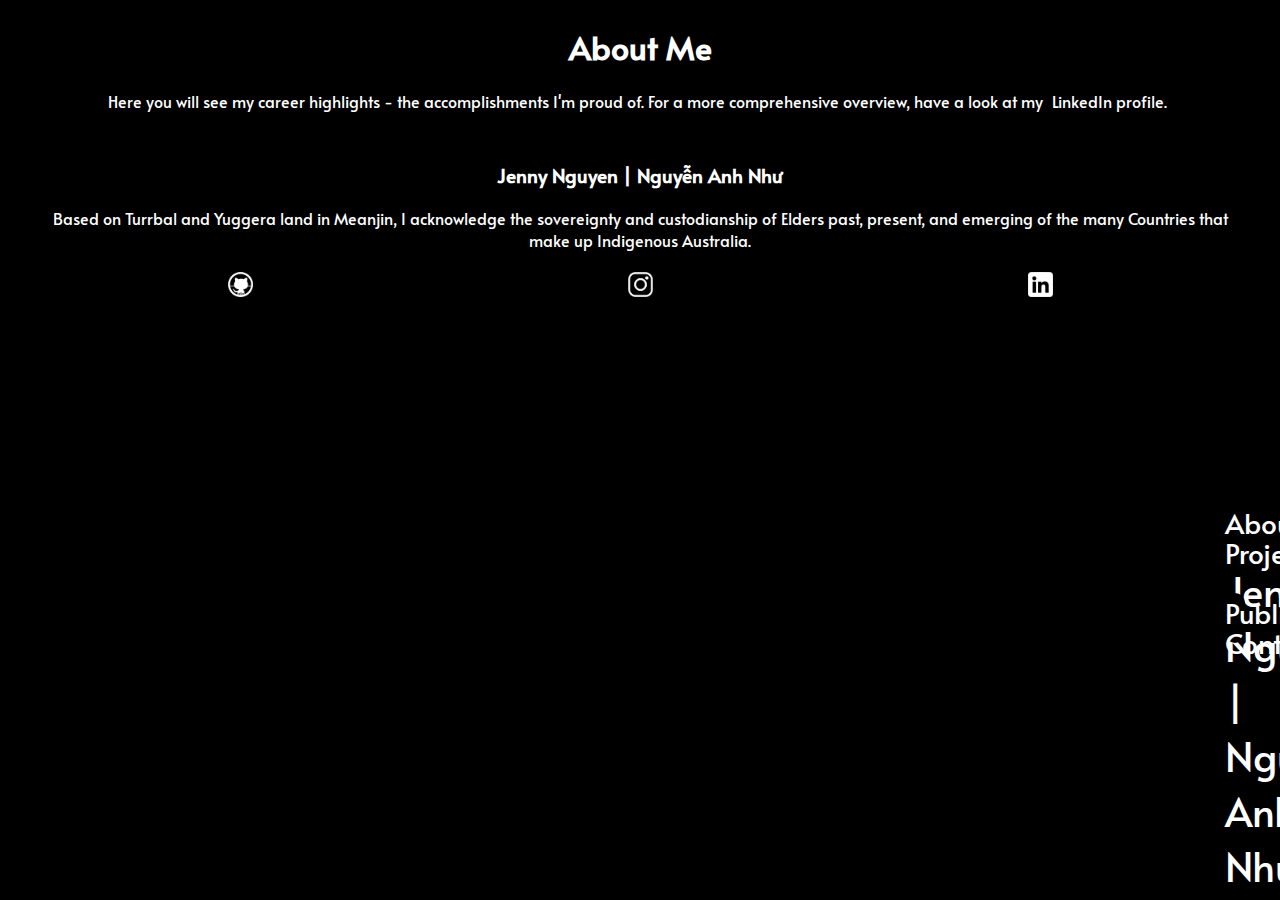
==== commit b521f410: "d" ====
--- a/about.html
+++ b/about.html
@@ -15,22 +15,7 @@
         <h1>About Me</h1>
         <p>Here you will see my career highlights - the accomplishments I'm proud of. For a more comprehensive overview, have a look at my <a href="https://www.linkedin.com/in/jennynguyenanhnhu/" class="paragraph-hyperlink">LinkedIn profile.</a></p>
     </div>
-        <!-- <div class="slides">
-            <div class="slideshow-content">
-                <img class="slideshow-image" src="LinkedIn copy/14a.jpg" alt="Footnote Issue 1 Launch">
-                <div class="slideshow-caption">I am the founding President of Footnote and remain involved as an Associate Editor.</div>
-            </div>
-            <div class="slideshow-content">
-                <img class="slideshow-image" src="LinkedIn copy/12b.jpg" alt="Humanitarian Affairs Asia 2nd Peace Summit for Emerging Young Leaders">
-                <div class="slideshow-caption">In February 2020, I was a delegate at Humanitarian Affairs Asia 2nd Peace Summit for Emerging Young Leaders held at the United Nations Building in Bangkok.</div>
-            </div>
-        </div>
-            <div class="slideshow-display" style="width:100%">
-                <div class="left-button" onclick="plusDivs(-1)">&#10094;</div>
-                <div class="right-button" onclick="plusDivs(+1)">&#10095;</div> -->
-                <!-- <span class="demo" onclick="currentDiv(1)"></span>
-                <span class="demo" onclick="currentDiv(2)"></span> -->
-            </div>
+    </div>
     <footer> 
     </footer>
 </body>
--- a/make it gorgeous.css
+++ b/make it gorgeous.css
@@ -1,4 +1,51 @@
 @import url('https://fonts.googleapis.com/css2?family=Alata&display=swap');
+
+/* Make it scrollable */
+.skrllr-fullpage {
+    position: relative;
+    display: block;
+    width: 100vw;
+    height: 100%;
+    padding: 0;
+    -webkit-transform-style: preserve-3d;
+    transform-style: preserve-3d;
+}
+.skrllr-section {
+    width: 100%;
+    height: 100%;
+    position: relative;
+    overflow: hidden;
+}
+.fullpage {
+    height: 100% !important;
+    height: 100%;
+    margin: 0 auto;
+    overflow: hidden;
+}
+
+.pagination { list-style: none; }
+.pagination li {
+    position: relative;
+    width: 20px;
+    height: 20px;
+    margin-bottom: 10px
+}
+
+.pagination li a {
+    position: absolute;
+    top: 0;
+    left: 0;
+    width: 20px;
+    height: 20px;
+    background-color: black;
+    border-radius: 50%;
+    margin-bottom: 10px
+}
+
+.pagination li a:hover,  .pagination li a.active {
+    background-color: white;
+    border: 2px solid black;
+}
 
 body {font-family:'Alata', serif;
     color: white;
@@ -12,13 +59,14 @@
 a {
     text-decoration: none;
     color: white;
-}
-
-a:hover, #highlighted, .left-button:hover, .right-button:hover {
+    margin: 5px;
+}
+
+a:hover, {
     background-color: rgba(188, 188, 188, 0.345);
     display: block;
-    /* margin: 5px 10px 5px 10px; */
     color: white;
+    border-radius: 10%;
 }
 
 .paragraph-hyperlink:hover {
@@ -34,31 +82,25 @@
 }
 
 /* Nav page */
-nav {
-    display: inline-block;
+.main-menu {
+    display: flex;
     align-items: center;
-    justify-content: space-around;
+    justify-content: space-between;
     color: #67b435;
-    margin: 0;
     padding: 20px;
-    top: 0;
-    width: 100%;
     list-style-type: none;
     position: fixed;
-}
-
-.name {
+    font-size: 28px;
+}
+
+.main-menu {
+    position: absolute;
+    top: 50%;
+    right: 20px;
+}
+
+#name {
     font-size: 40px;
-    color: #67b435;
-}
-
-.nav {
-    font-size: 28px;
-    color: #67b435;
-}
-
-.index-middle {
-    margin: 20px;
 }
 
 /* Index page */
@@ -68,7 +110,7 @@
     height: 100%;
 }
 
-.introduction {
+.background {
     align-items: flex-end;
     display: block;
     margin: 0;
